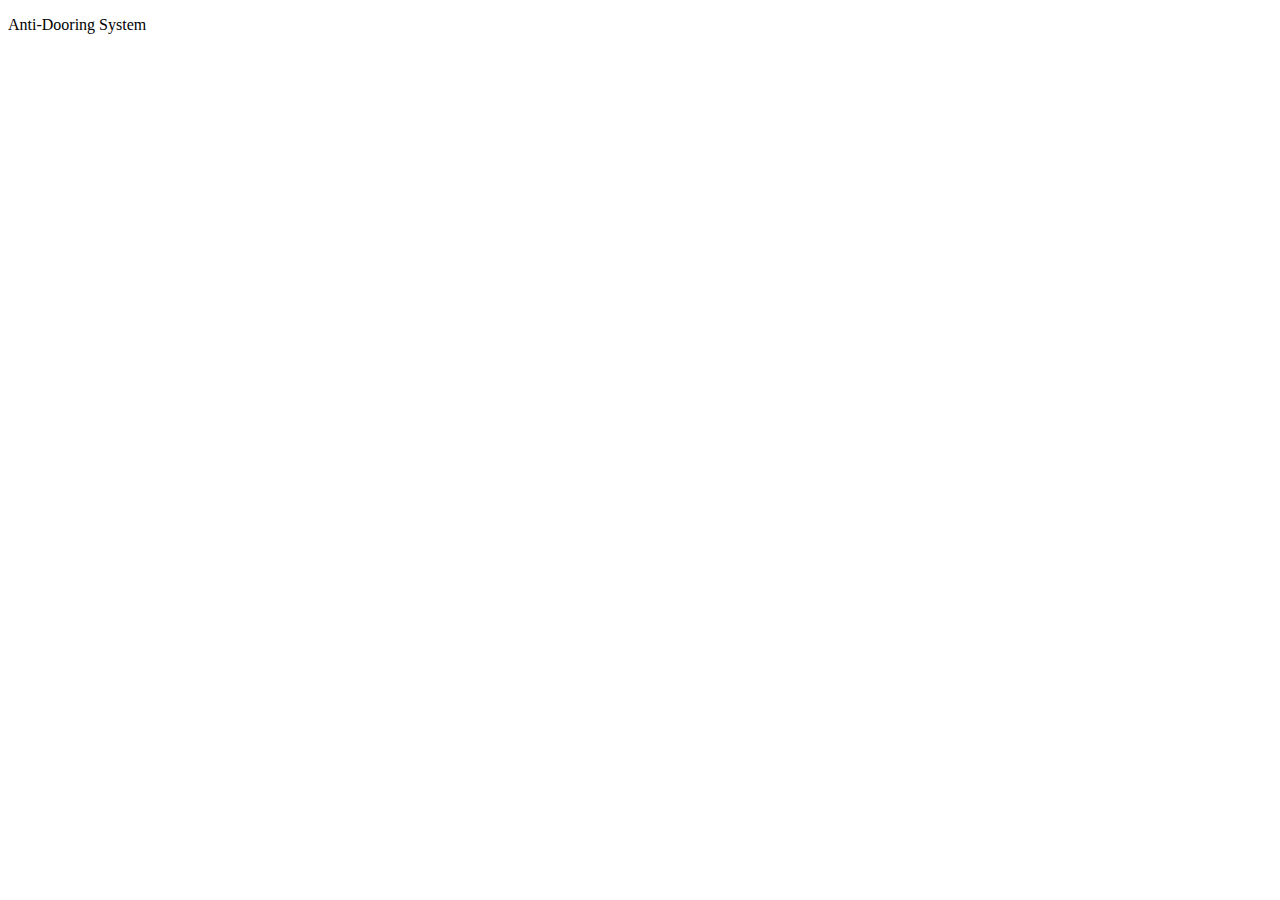
==== projects/capstone.html @ c53a6611 "updates to main page" ====
<!DOCTYPE html>
<html>
    <head>
        <title>Portfolio Test</title>
        <link rel="stylesheet" href="css/styles.css">
    </head>

    <body>
        <p>Anti-Dooring System</p>
    </body>

</html>
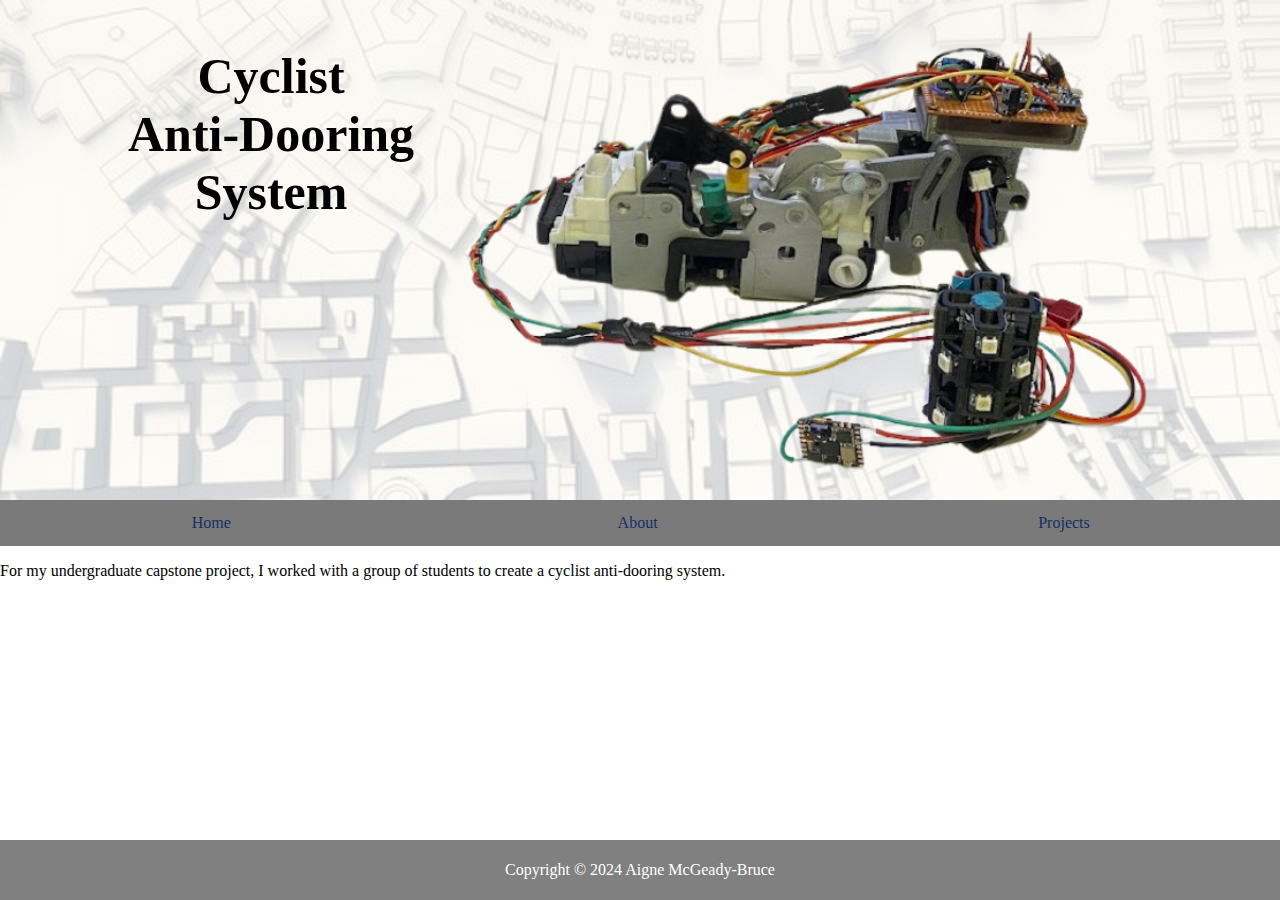
==== commit 5b8a87d1: "handover" ====
--- a/projects/capstone.html
+++ b/projects/capstone.html
@@ -1,12 +1,40 @@
 <!DOCTYPE html>
 <html>
     <head>
-        <title>Portfolio Test</title>
-        <link rel="stylesheet" href="css/styles.css">
+        <title>Cyclist Anti-Dooring System</title>
+        <link rel="stylesheet" href="css/projects.css">
+        <link rel="stylesheet" href="css/capstone.css">
     </head>
 
     <body>
-        <p>Anti-Dooring System</p>
+
+        <section class="titlecard">
+            <img src="img/cap-title-bkg.jpg" class="background">
+
+            <div>
+                <img src="img/cap-primary.png" class="titleimage">
+                <h1 class="title">Cyclist<br>Anti-Dooring<br>System</h1>
+            </div>
+        </section>
+
+        <ul class="navul">
+            <li><a href="#">Home</a></li>
+            <li><a href="#about">About</a></li>
+            <li><a href="#projects">Projects</a></li>
+        </ul>
+
+        <p class="body">For my undergraduate capstone project, I worked with a 
+        group of students to create a cyclist anti-dooring system.
+        </p>
+
+        <div class="footerspace">
+        </div>
+
+        <section class="footer">
+            <div>
+            <p>Copyright &copy 2024 Aigne McGeady-Bruce</p>
+            </div>
+        </section>
     </body>
 
 </html>
--- a/projects/css/projects.css
+++ b/projects/css/projects.css
@@ -0,0 +1,81 @@
+body {
+    position: relative;
+    margin: 0;
+    min-height: 100vh;
+}
+
+a {
+	text-decoration: none;
+}
+
+.titlecard {
+    position: relative;
+}
+
+.titlecard .background {
+    width: 100%;
+    height: auto;
+    aspect-ratio: auto;
+    vertical-align: top;
+}
+
+.navul {
+	position: sticky;
+	top: 0;
+	list-style-type: none;
+	margin: 0;
+	padding: 0;
+	overflow: hidden;
+	background-color: #7a7a7a;
+	white-space: nowrap;
+	z-index: 9999;
+}
+
+.navul li {
+	display: inline-block;
+	width: 33%;
+}
+
+.navul a {
+	display: block;
+	color: #152f63;
+	text-align: center;
+	padding: 14px 16px;
+}
+
+a:visited {
+	color: #152f63;
+}
+
+a:hover {
+	color: white;
+	cursor: pointer;
+	text-decoration: underline;
+}
+
+.footerspace {
+    height: 60px;
+}
+
+.footer {
+    position: absolute;
+    bottom: 0;
+    width: 100%
+}
+
+.footer div{
+    display: block;
+    background-color: grey;
+    color: white;
+    height: 60px;
+    width: 100%;
+    text-align: center;
+}
+
+.footer p {
+    position: relative;
+    top: 50%;
+    transform: translate(0, -50%);
+    margin: 0;
+    padding: 16px;
+}
--- a/projects/css/capstone.css
+++ b/projects/css/capstone.css
@@ -0,0 +1,21 @@
+.titlecard .background {
+    opacity: 0.4;
+}
+
+.titlecard h1 {
+    position: absolute;
+    left: 10%;
+    top: 20%;
+    transform: translate(0, -50%);
+    display: inline-block;
+    text-align: center;
+    font-size: 50px;
+}
+
+.titlecard .titleimage {
+    position: absolute;
+    top: 5%;
+    right: 10%;
+    display: inline-block;
+    height: 90%;
+}
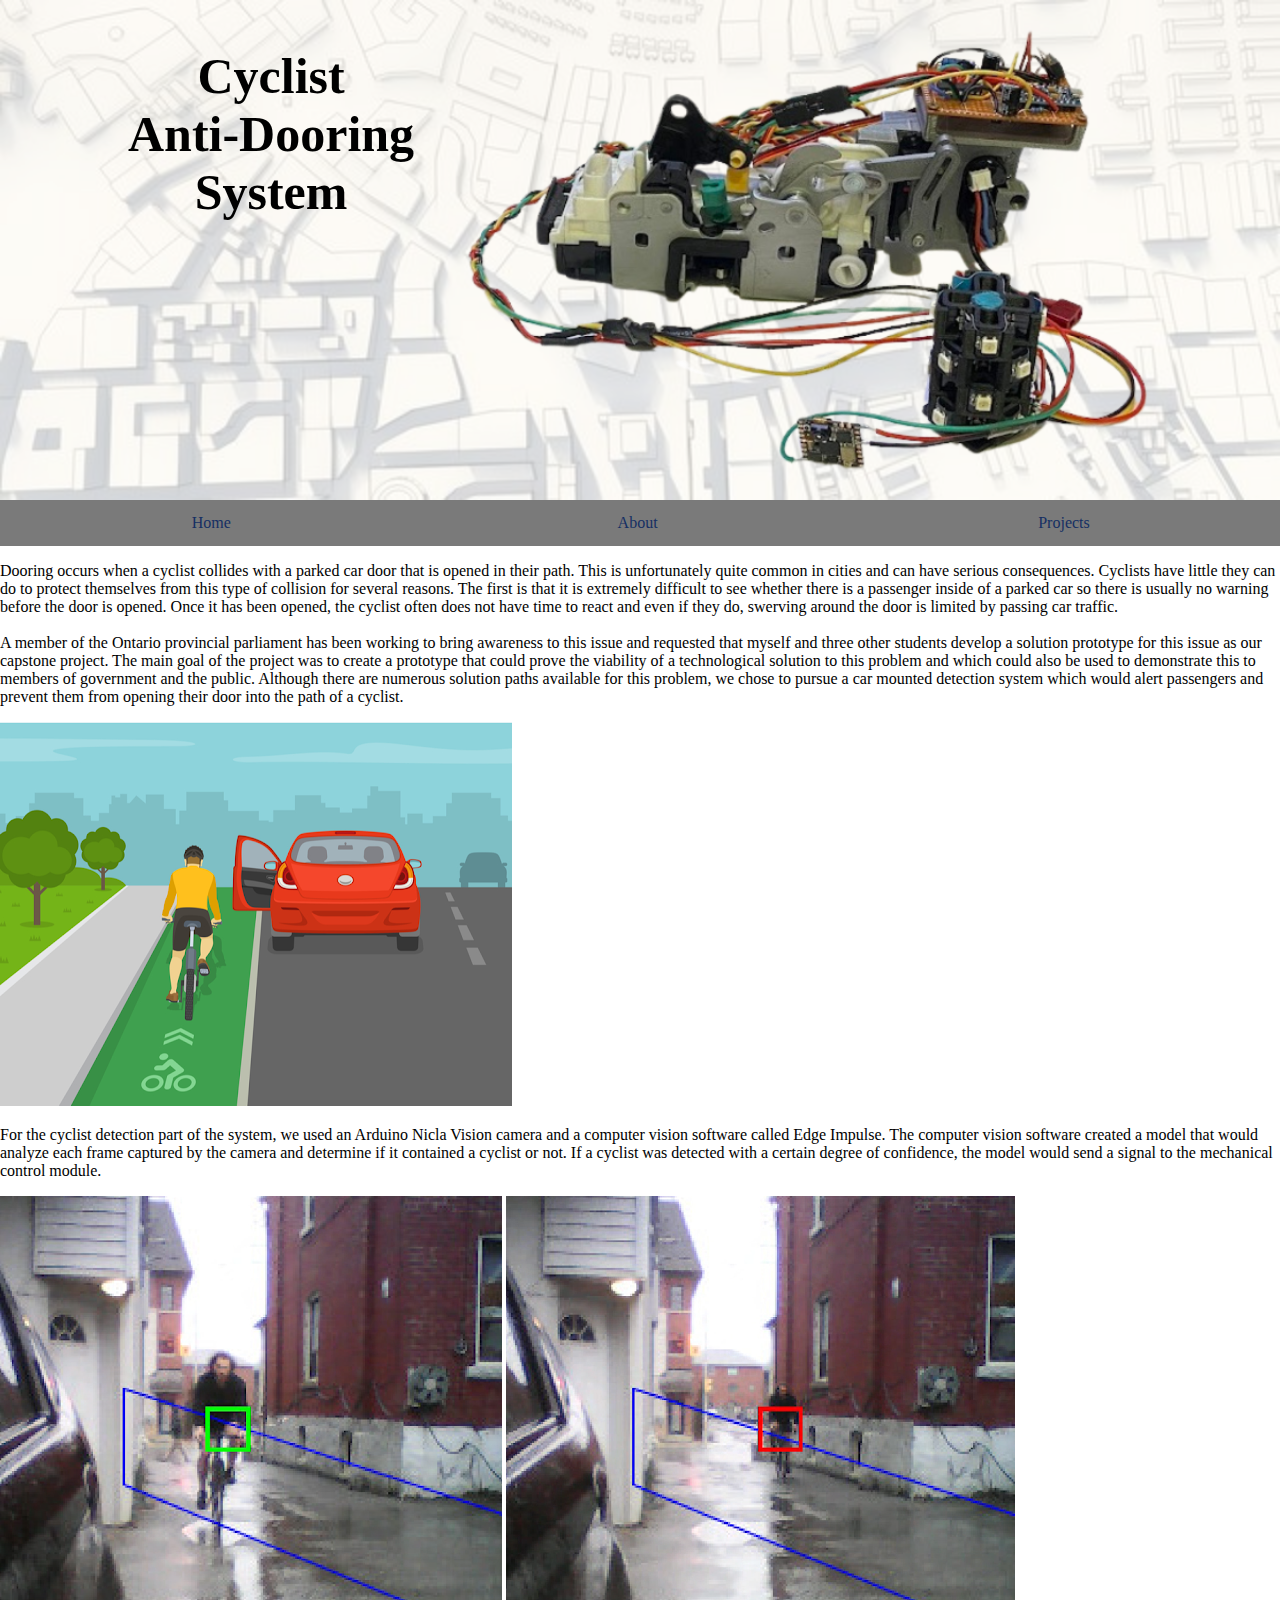
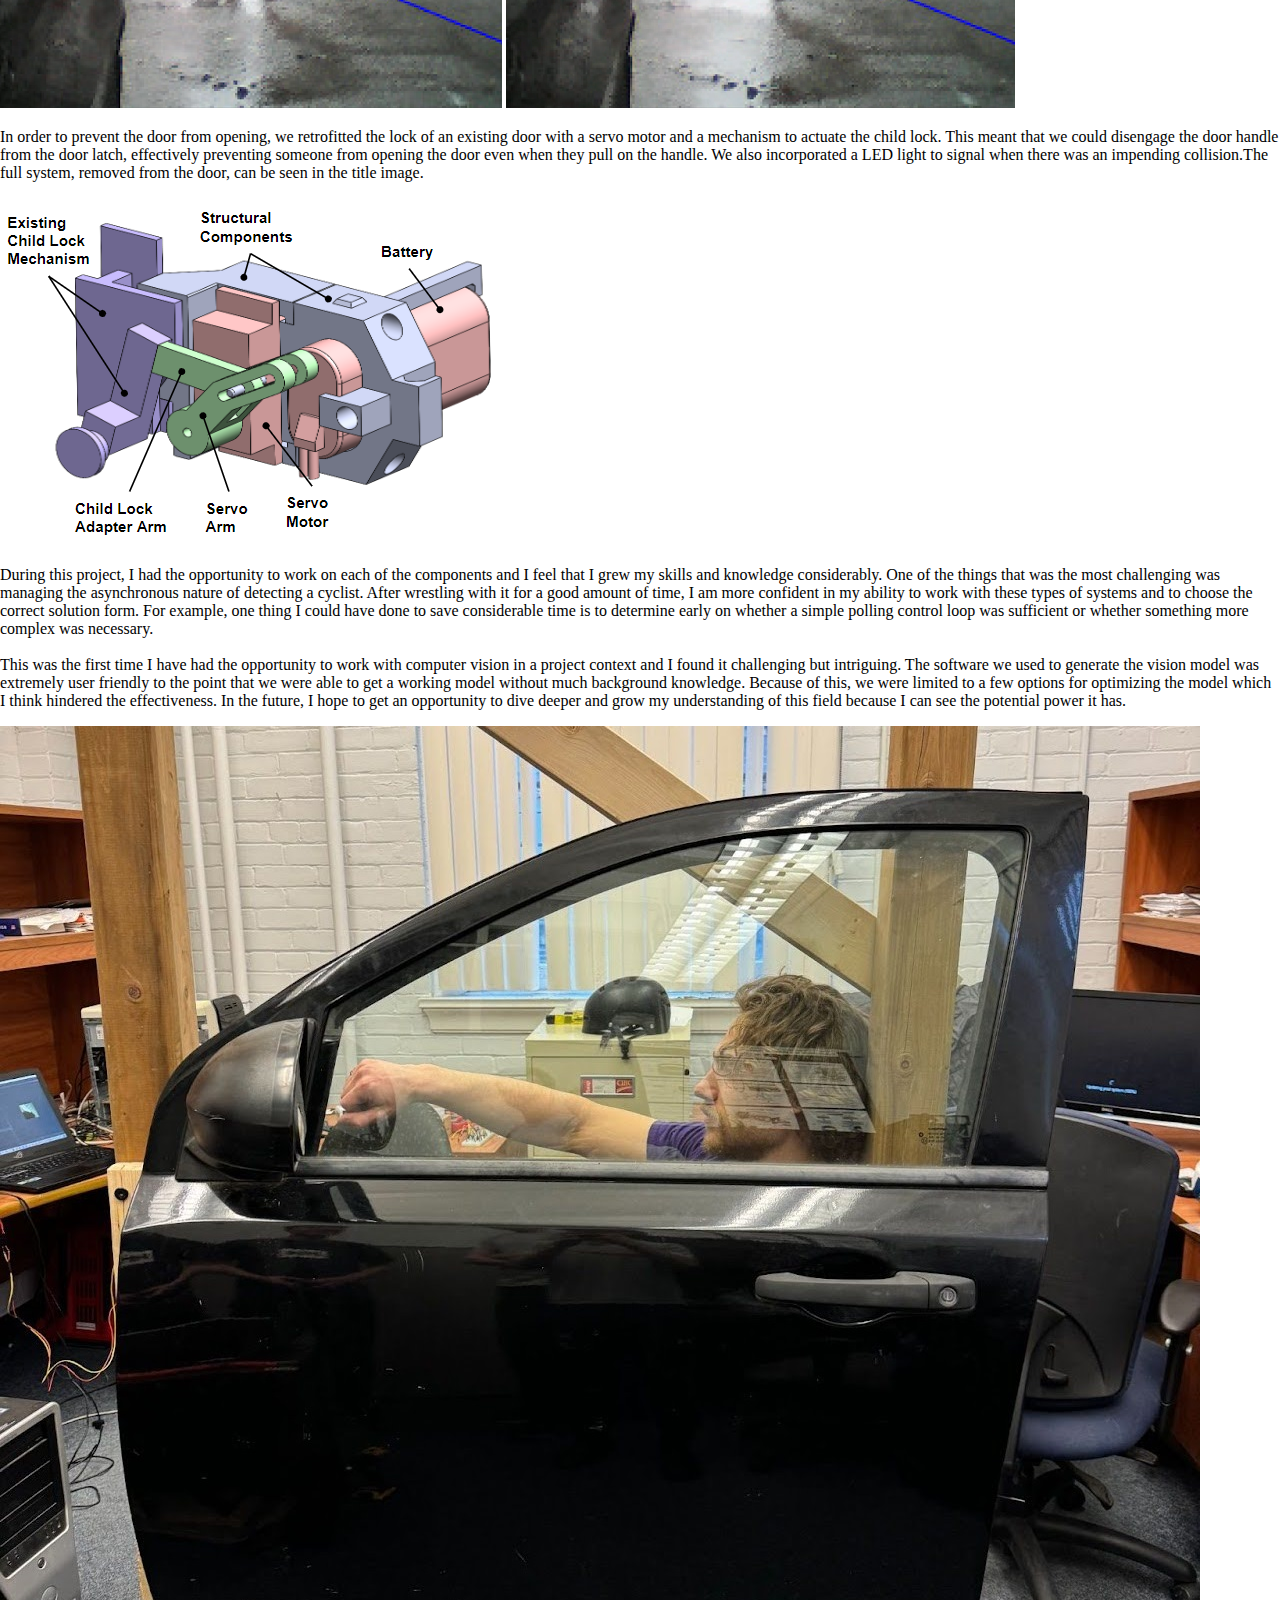
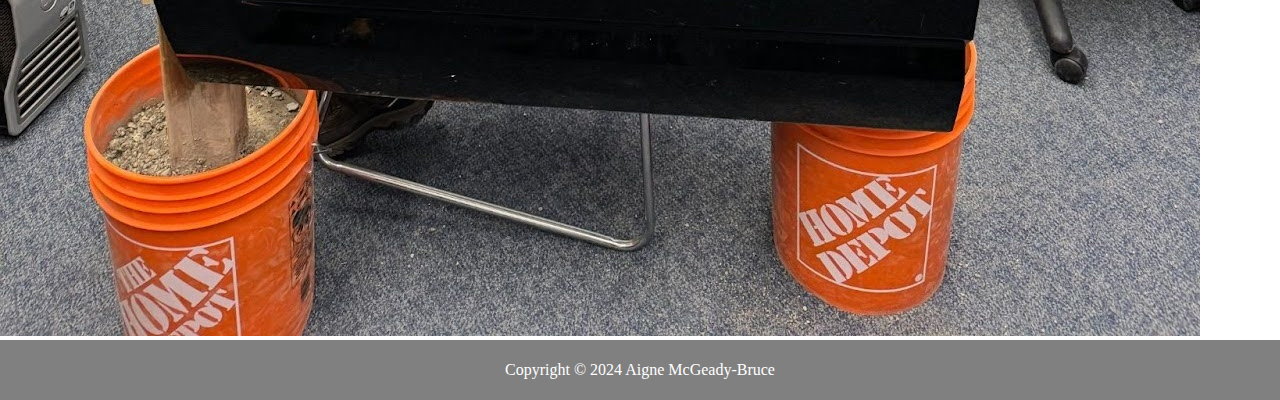
==== commit 4dcc30ae: "updated projects" ====
--- a/projects/capstone.html
+++ b/projects/capstone.html
@@ -18,14 +18,34 @@
         </section>
 
         <ul class="navul">
-            <li><a href="#">Home</a></li>
-            <li><a href="#about">About</a></li>
-            <li><a href="#projects">Projects</a></li>
+            <li><a href="../index.html#">Home</a></li>
+            <li><a href="../index.html#about">About</a></li>
+            <li><a href="../index.html#projects">Projects</a></li>
         </ul>
 
-        <p class="body">For my undergraduate capstone project, I worked with a 
-        group of students to create a cyclist anti-dooring system.
-        </p>
+        <div class="section" id="dooring">
+            <p>Dooring occurs when a cyclist collides with a parked car door that is opened in their path. This is unfortunately quite common in cities and can have serious consequences. Cyclists have little they can do to protect themselves from this type of collision for several reasons. The first is that it is extremely difficult to see whether there is a passenger inside of a parked car so there is usually no warning before the door is opened. Once it has been opened, the cyclist often does not have time to react and even if they do, swerving around the door is limited by passing car traffic.<br><br>
+            A member of the Ontario provincial parliament has been working to bring awareness to this issue and requested that myself and three other students develop a solution prototype for this issue as our capstone project. The main goal of the project was to create a prototype that could prove the viability of a technological solution to this problem and which could also be used to demonstrate this to members of government and the public. Although there are numerous solution paths available for this problem, we chose to pursue a car mounted detection system which would alert passengers and prevent them from opening their door into the path of a cyclist.</p>
+            <img src="./img/cap-dooring.png">
+        </div>
+
+
+        <div class="section" id="camview">
+            <p>For the cyclist detection part of the system, we used an Arduino Nicla Vision camera and a computer vision software called Edge Impulse. The computer vision software created a model that would analyze each frame captured by the camera and determine if it contained a cyclist or not. If a cyclist was detected with a certain degree of confidence, the model would send a signal to the mechanical control module.</p>
+            <img src="./img/cap-camview1.png">
+            <img src="./img/cap-camview2.png">
+        </div>
+
+        <div class="section" id="cad">
+            <p>In order to prevent the door from opening, we retrofitted the lock of an existing door with a servo motor and a mechanism to actuate the child lock. This meant that we could disengage the door handle from the door latch, effectively preventing someone from opening the door even when they pull on the handle. We also incorporated a LED light to signal when there was an impending collision.The full system, removed from the door, can be seen in the title image.</p>
+            <img src="./img/cap-cad.png">
+        </div>
+
+        <div class="section" id="doorstand">
+            <p>During this project, I had the opportunity to work on each of the components and I feel that I grew my skills and knowledge considerably. One of the things that was the most challenging was managing the asynchronous nature of detecting a cyclist. After wrestling with it for a good amount of time, I am more confident in my ability to work with these types of systems and to choose the correct solution form. For example, one thing I could have done to save considerable time is to determine early on whether a simple polling control loop was sufficient or whether something more complex was necessary.<br><br>
+            This was the first time I have had the opportunity to work with computer vision in a project context and I found it challenging but intriguing. The software we used to generate the vision model was extremely user friendly to the point that we were able to get a working model without much background knowledge. Because of this, we were limited to a few options for optimizing the model which I think hindered the effectiveness. In the future, I hope to get an opportunity to dive deeper and grow my understanding of this field because I can see the potential power it has.</p>
+            <img src="./img/cap-doorstand.jpg">
+        </div>
 
         <div class="footerspace">
         </div>
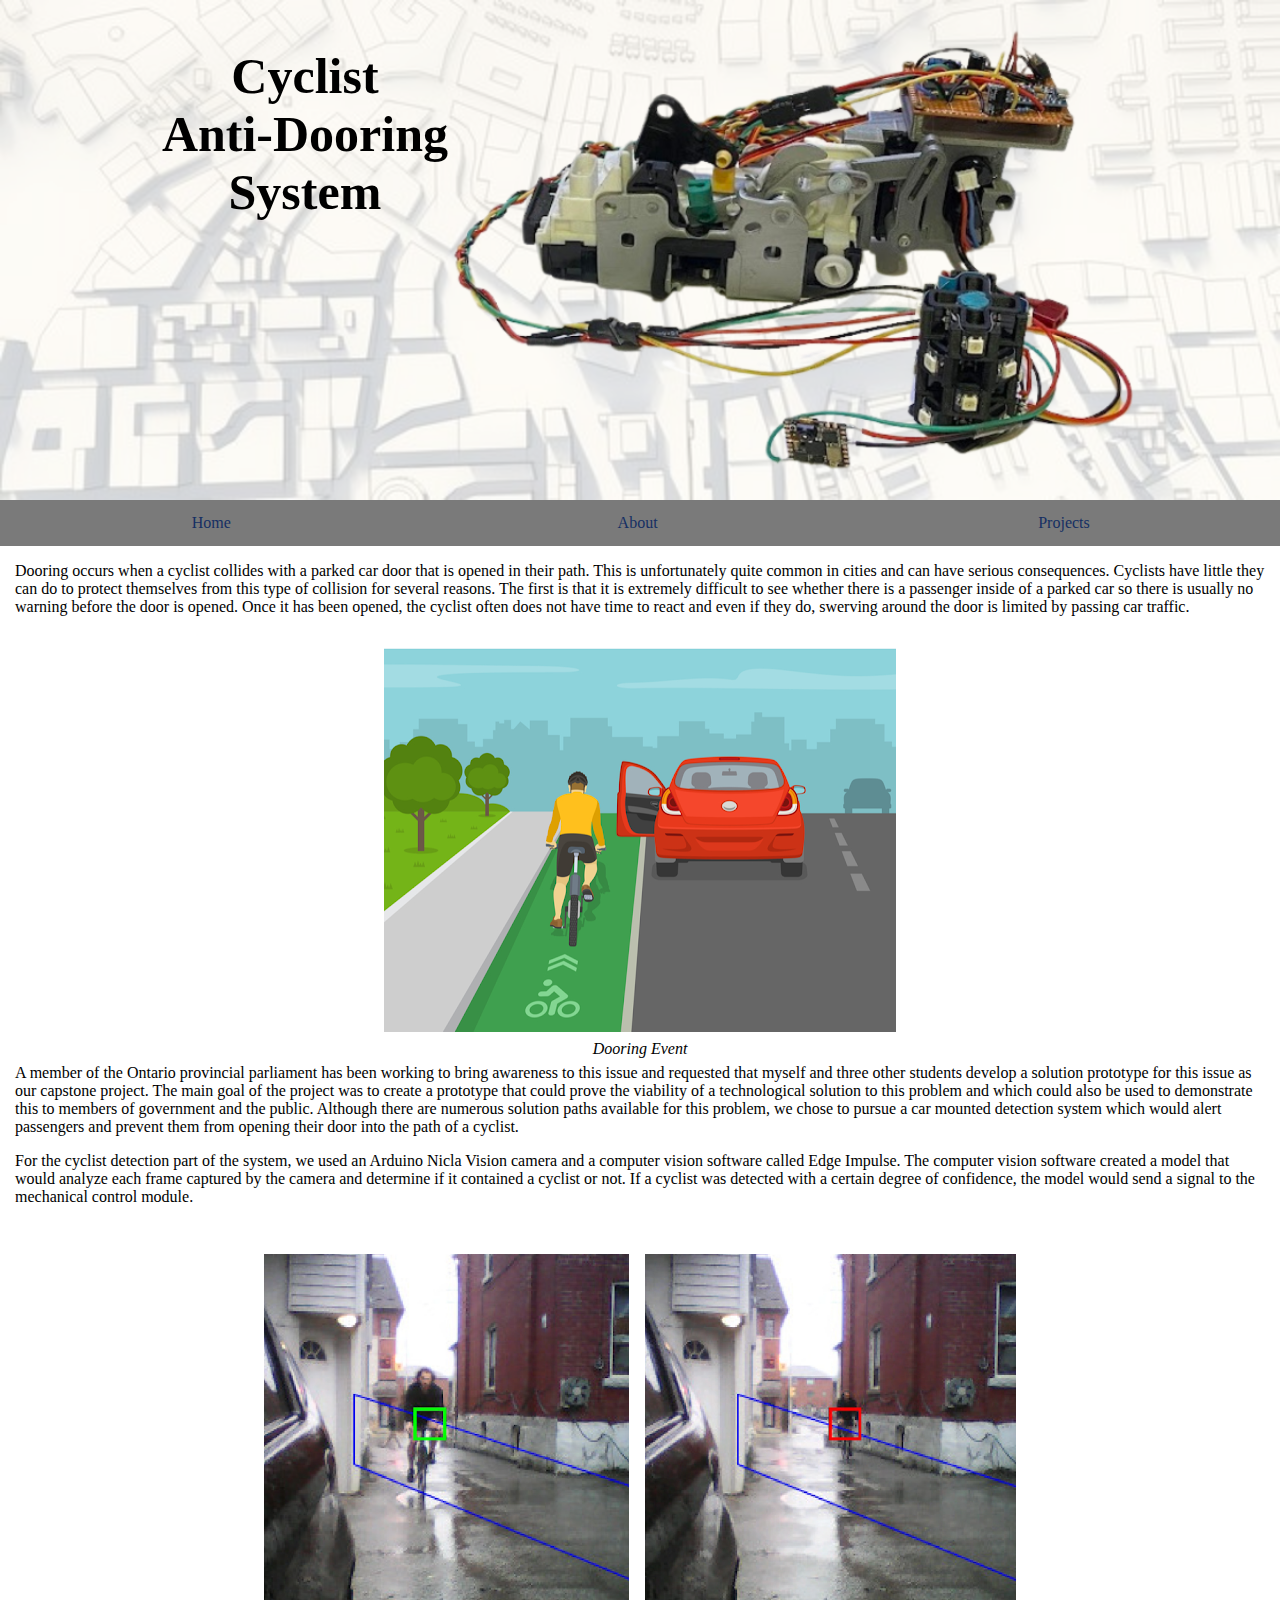
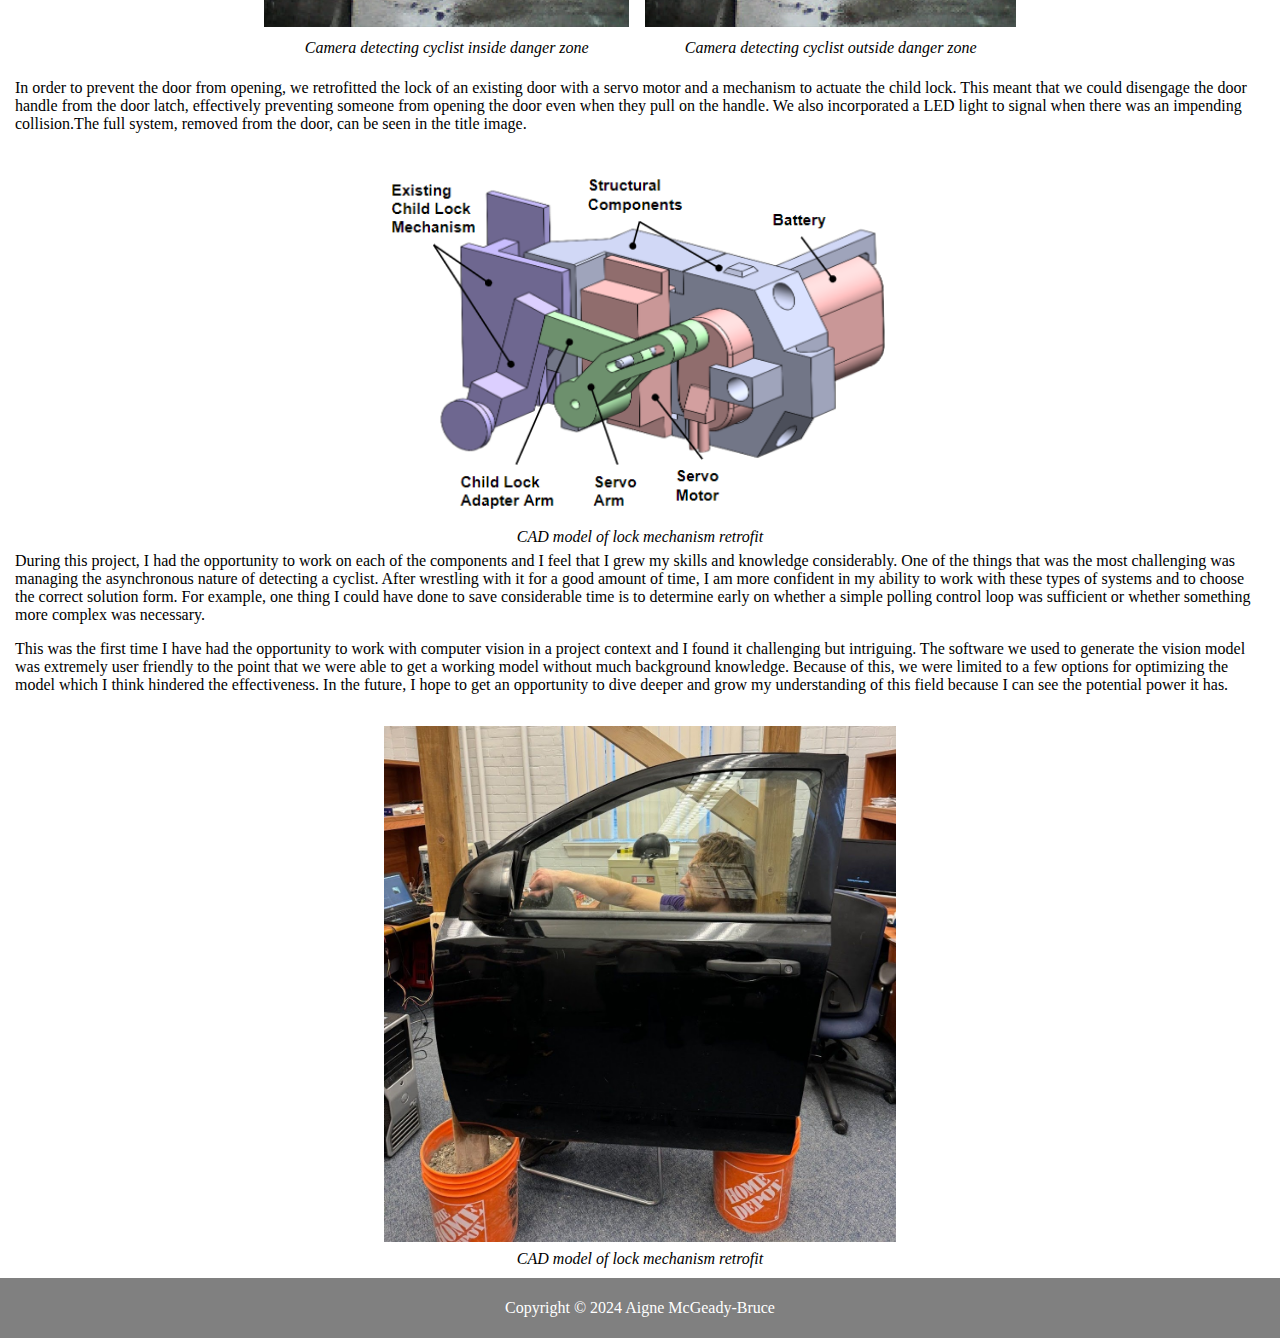
==== commit 4728a96a: "finished capstone page" ====
--- a/projects/capstone.html
+++ b/projects/capstone.html
@@ -23,29 +23,44 @@
             <li><a href="../index.html#projects">Projects</a></li>
         </ul>
 
-        <div class="section" id="dooring">
-            <p>Dooring occurs when a cyclist collides with a parked car door that is opened in their path. This is unfortunately quite common in cities and can have serious consequences. Cyclists have little they can do to protect themselves from this type of collision for several reasons. The first is that it is extremely difficult to see whether there is a passenger inside of a parked car so there is usually no warning before the door is opened. Once it has been opened, the cyclist often does not have time to react and even if they do, swerving around the door is limited by passing car traffic.<br><br>
-            A member of the Ontario provincial parliament has been working to bring awareness to this issue and requested that myself and three other students develop a solution prototype for this issue as our capstone project. The main goal of the project was to create a prototype that could prove the viability of a technological solution to this problem and which could also be used to demonstrate this to members of government and the public. Although there are numerous solution paths available for this problem, we chose to pursue a car mounted detection system which would alert passengers and prevent them from opening their door into the path of a cyclist.</p>
-            <img src="./img/cap-dooring.png">
+        <div class="body">
+            <p>Dooring occurs when a cyclist collides with a parked car door that is opened in their path. This is unfortunately quite common in cities and can have serious consequences. Cyclists have little they can do to protect themselves from this type of collision for several reasons. The first is that it is extremely difficult to see whether there is a passenger inside of a parked car so there is usually no warning before the door is opened. Once it has been opened, the cyclist often does not have time to react and even if they do, swerving around the door is limited by passing car traffic.</p>
+
+            <div class="imgwtitle">
+                <img src="./img/cap-dooring.png" class="single">
+                <span class="centered">Dooring Event</span>
+            </div>
+
+            <p>A member of the Ontario provincial parliament has been working to bring awareness to this issue and requested that myself and three other students develop a solution prototype for this issue as our capstone project. The main goal of the project was to create a prototype that could prove the viability of a technological solution to this problem and which could also be used to demonstrate this to members of government and the public. Although there are numerous solution paths available for this problem, we chose to pursue a car mounted detection system which would alert passengers and prevent them from opening their door into the path of a cyclist.</p>
+
+            <p>For the cyclist detection part of the system, we used an Arduino Nicla Vision camera and a computer vision software called Edge Impulse. The computer vision software created a model that would analyze each frame captured by the camera and determine if it contained a cyclist or not. If a cyclist was detected with a certain degree of confidence, the model would send a signal to the mechanical control module.</p>
+            <div class="twoimg">
+                <div class="imgwtitle">
+                    <img src="./img/cap-camview1.png" class="double">
+                    <span class="centered">Camera detecting cyclist inside danger zone</span>
+                </div>
+                <div class="imgwtitle">
+                    <img src="./img/cap-camview2.png" class="double">
+                    <span class="centered">Camera detecting cyclist outside danger zone</span>
+                </div>
+            </div>
+
+            <p>In order to prevent the door from opening, we retrofitted the lock of an existing door with a servo motor and a mechanism to actuate the child lock. This meant that we could disengage the door handle from the door latch, effectively preventing someone from opening the door even when they pull on the handle. We also incorporated a LED light to signal when there was an impending collision.The full system, removed from the door, can be seen in the title image.</p>
+            <div class="imgwtitle">
+                <img src="./img/cap-cad.png" class="single">
+                <span class="centered">CAD model of lock mechanism retrofit</span>
+            </div>
+
+            <p>During this project, I had the opportunity to work on each of the components and I feel that I grew my skills and knowledge considerably. One of the things that was the most challenging was managing the asynchronous nature of detecting a cyclist. After wrestling with it for a good amount of time, I am more confident in my ability to work with these types of systems and to choose the correct solution form. For example, one thing I could have done to save considerable time is to determine early on whether a simple polling control loop was sufficient or whether something more complex was necessary.</p>
+
+            <p>This was the first time I have had the opportunity to work with computer vision in a project context and I found it challenging but intriguing. The software we used to generate the vision model was extremely user friendly to the point that we were able to get a working model without much background knowledge. Because of this, we were limited to a few options for optimizing the model which I think hindered the effectiveness. In the future, I hope to get an opportunity to dive deeper and grow my understanding of this field because I can see the potential power it has.</p>
+            <div class="imgwtitle">
+                <img src="./img/cap-doorstand.jpg" class="single">
+                <span class="centered">CAD model of lock mechanism retrofit</span>
+            </div>
         </div>
 
-
-        <div class="section" id="camview">
-            <p>For the cyclist detection part of the system, we used an Arduino Nicla Vision camera and a computer vision software called Edge Impulse. The computer vision software created a model that would analyze each frame captured by the camera and determine if it contained a cyclist or not. If a cyclist was detected with a certain degree of confidence, the model would send a signal to the mechanical control module.</p>
-            <img src="./img/cap-camview1.png">
-            <img src="./img/cap-camview2.png">
-        </div>
-
-        <div class="section" id="cad">
-            <p>In order to prevent the door from opening, we retrofitted the lock of an existing door with a servo motor and a mechanism to actuate the child lock. This meant that we could disengage the door handle from the door latch, effectively preventing someone from opening the door even when they pull on the handle. We also incorporated a LED light to signal when there was an impending collision.The full system, removed from the door, can be seen in the title image.</p>
-            <img src="./img/cap-cad.png">
-        </div>
-
-        <div class="section" id="doorstand">
-            <p>During this project, I had the opportunity to work on each of the components and I feel that I grew my skills and knowledge considerably. One of the things that was the most challenging was managing the asynchronous nature of detecting a cyclist. After wrestling with it for a good amount of time, I am more confident in my ability to work with these types of systems and to choose the correct solution form. For example, one thing I could have done to save considerable time is to determine early on whether a simple polling control loop was sufficient or whether something more complex was necessary.<br><br>
-            This was the first time I have had the opportunity to work with computer vision in a project context and I found it challenging but intriguing. The software we used to generate the vision model was extremely user friendly to the point that we were able to get a working model without much background knowledge. Because of this, we were limited to a few options for optimizing the model which I think hindered the effectiveness. In the future, I hope to get an opportunity to dive deeper and grow my understanding of this field because I can see the potential power it has.</p>
-            <img src="./img/cap-doorstand.jpg">
-        </div>
+        <div class="titlespace"></div>
 
         <div class="footerspace">
         </div>
--- a/projects/css/projects.css
+++ b/projects/css/projects.css
@@ -53,6 +53,62 @@
 	text-decoration: underline;
 }
 
+
+p {
+    vertical-align: top;
+    padding: 0px 15px;
+}
+
+.single {
+    display: block;
+    margin-left: auto;
+    margin-right: auto;
+    width: 40%;
+}
+
+.twoimg {
+    display: flex;
+    margin: auto;
+    padding: 16px;
+    width: 60%;
+    justify-content: center;
+}
+
+.double {
+    width: 100%;
+}
+
+.imgwtitle {
+    padding-top: 16px;
+    padding-bottom: 16px;
+    margin: auto;
+    position: relative;
+}
+
+.twoimg .imgwtitle {
+    padding-left: 8px;
+    padding-right: 8px;
+}
+
+.centered {
+    position: absolute;
+    text-align: center;
+    top: 100%;
+    left: 50%;
+    width: 100%;
+    transform: translate(-50%, -8px);
+    font-style: italic;
+}
+
+.offset {
+    position: absolute;
+    text-align: center;
+    bottom: -10px;
+    left: 60%;
+    max-width: 20%;
+    transform: translate(50%,0%);
+}
+
 .footerspace {
     height: 60px;
 }
--- a/projects/css/capstone.css
+++ b/projects/css/capstone.css
@@ -4,7 +4,7 @@
 
 .titlecard h1 {
     position: absolute;
-    left: 10%;
+    right: 65%;
     top: 20%;
     transform: translate(0, -50%);
     display: inline-block;
@@ -15,7 +15,11 @@
 .titlecard .titleimage {
     position: absolute;
     top: 5%;
-    right: 10%;
+    left: 35%;
     display: inline-block;
     height: 90%;
 }
+
+.titlespace {
+    height: 20px;
+}
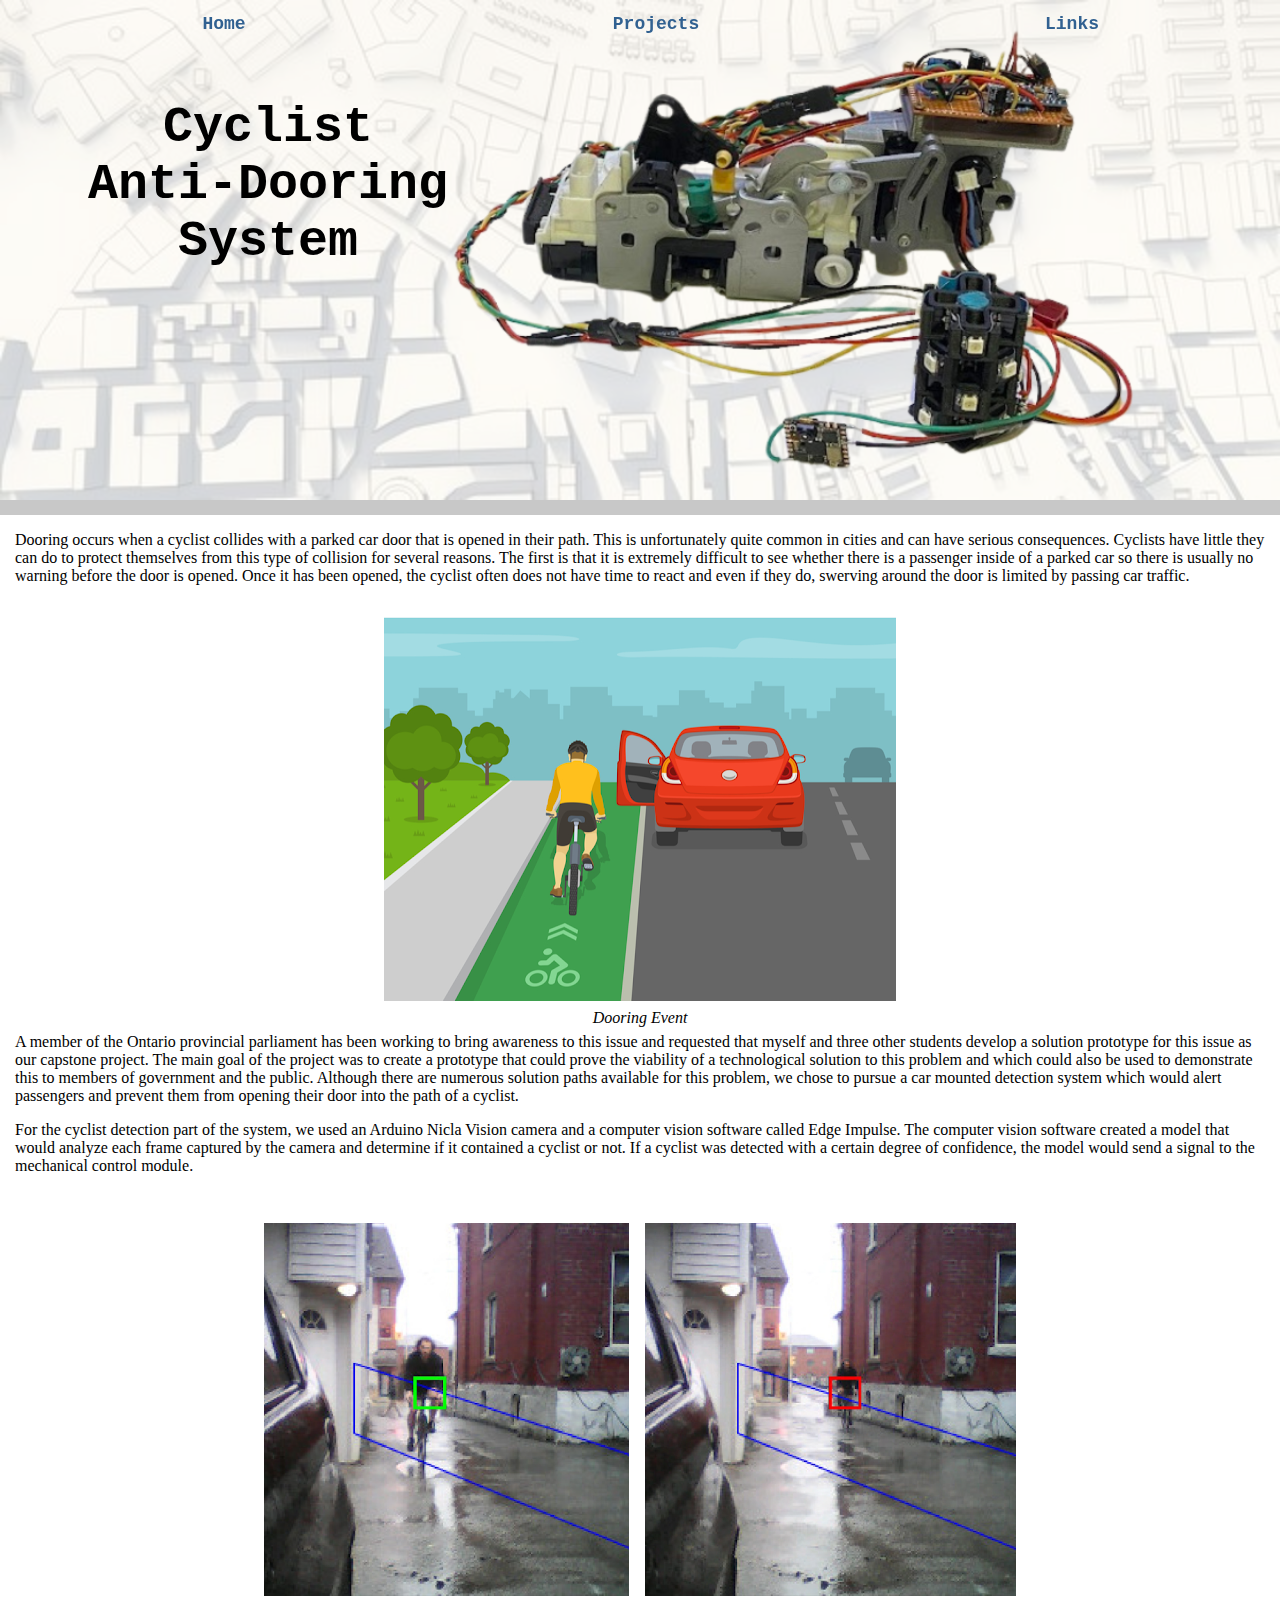
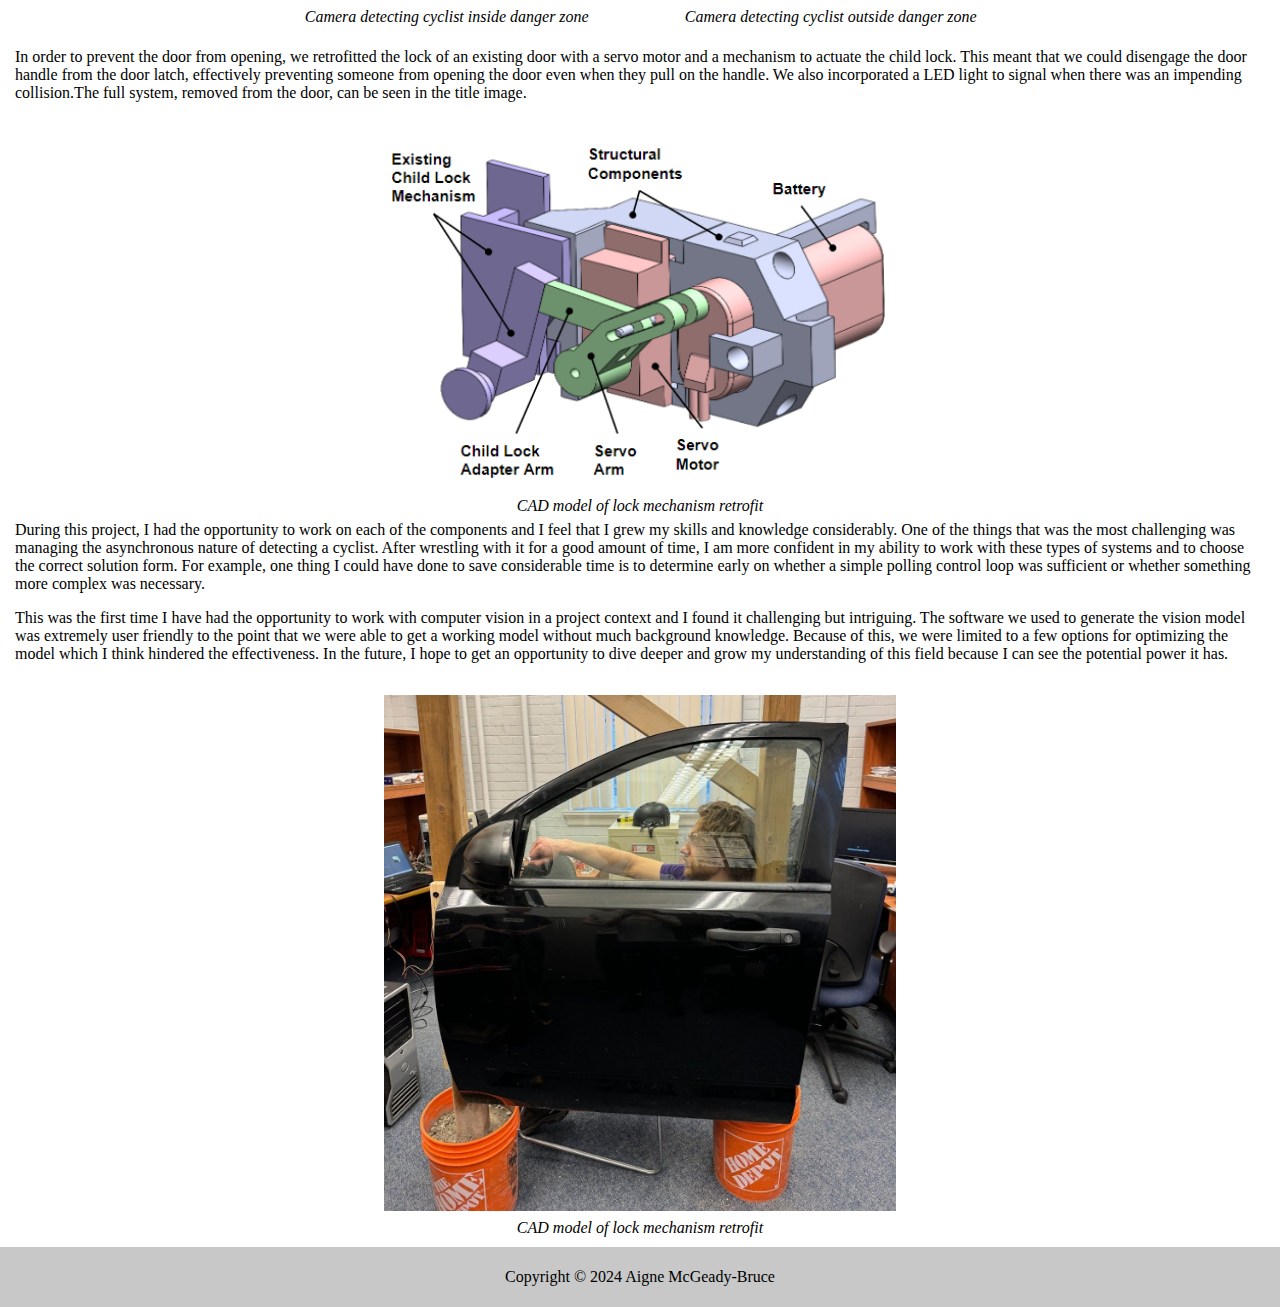
==== commit 5ca96051: "Updated nav bar" ====
--- a/projects/capstone.html
+++ b/projects/capstone.html
@@ -1,75 +1,139 @@
 <!DOCTYPE html>
 <html>
-    <head>
-        <title>Cyclist Anti-Dooring System</title>
-        <link rel="stylesheet" href="css/projects.css">
-        <link rel="stylesheet" href="css/capstone.css">
-    </head>
 
-    <body>
+<head>
+    <title>Cyclist Anti-Dooring System</title>
+    <link rel="stylesheet" href="../css/nav.css">
+    <link rel="stylesheet" href="css/projects.css">
+    <link rel="stylesheet" href="css/capstone.css">
+    <script src="../js/nav-fade.js"></script>
+</head>
 
-        <section class="titlecard">
-            <img src="img/cap-title-bkg.jpg" class="background">
+<body>
 
-            <div>
-                <img src="img/cap-primary.png" class="titleimage">
-                <h1 class="title">Cyclist<br>Anti-Dooring<br>System</h1>
+    <div class="navbar" id="navbar">
+        <a href="../index.html" class="nav-link">Home</a>
+        <div class="nav-dd">
+            <button class="dropbtn">Projects
+                <i class="fa fa-caret-down"></i>
+            </button>
+            <div class="nav-dd-list">
+                <a href="../projects/capstone.html">Cyclist Anti-Dooring Project</a>
+                <a href="../projects/gesture-glove.html">Gesture Glove</a>
+                <a href="../projects/keyboard.html">Custom Keyboard</a>
             </div>
-        </section>
+        </div>
+        <div class="nav-dd">
+            <button class="dropbtn">Links
+                <i class="fa fa-caret-down"></i>
+            </button>
+            <div class="nav-dd-list">
+                <a href="https://www.linkedin.com/in/aignemb">
+                    <img class="icon" src="../img/LinkedIn_icon.png">
+                    <span>LinkedIn</span>
+                </a>
+                <a href="https://github.com/aignemb">
+                    <img class="icon" src="../img/GitHub_icon.svg">
+                    <span>GitHub</span>
+                </a>
+                <a href="mailto:aignesion@gmail.com">
+                    <img class="icon" src="../img/Email_icon.png">
+                    <span>aignemb@gmail.com</span>
+                </a>
+                <a href="../downloads/amb_resume_2024.pdf">
+                    <img class="icon" src="../img/resume.png">
+                    <span>Download Resume</span>
+                </a>
+            </div>
+        </div>
+    </div>
 
-        <ul class="navul">
-            <li><a href="../index.html#">Home</a></li>
-            <li><a href="../index.html#about">About</a></li>
-            <li><a href="../index.html#projects">Projects</a></li>
-        </ul>
+    <section class="titlecard">
+        <img src="img/cap-title-bkg.jpg" class="background">
 
-        <div class="body">
-            <p>Dooring occurs when a cyclist collides with a parked car door that is opened in their path. This is unfortunately quite common in cities and can have serious consequences. Cyclists have little they can do to protect themselves from this type of collision for several reasons. The first is that it is extremely difficult to see whether there is a passenger inside of a parked car so there is usually no warning before the door is opened. Once it has been opened, the cyclist often does not have time to react and even if they do, swerving around the door is limited by passing car traffic.</p>
+        <div>
+            <img src="img/cap-primary.png" class="titleimage">
+            <h1 class="title">Cyclist<br>Anti-Dooring<br>System</h1>
+        </div>
+    </section>
 
+    <div class="title-seperator"></div>
+
+    <div class="body">
+        <p>Dooring occurs when a cyclist collides with a parked car door that is opened in their path. This is
+            unfortunately quite common in cities and can have serious consequences. Cyclists have little they can do to
+            protect themselves from this type of collision for several reasons. The first is that it is extremely
+            difficult to see whether there is a passenger inside of a parked car so there is usually no warning before
+            the door is opened. Once it has been opened, the cyclist often does not have time to react and even if they
+            do, swerving around the door is limited by passing car traffic.</p>
+
+        <div class="imgwtitle">
+            <img src="./img/cap-dooring.png" class="single">
+            <span class="centered">Dooring Event</span>
+        </div>
+
+        <p>A member of the Ontario provincial parliament has been working to bring awareness to this issue and requested
+            that myself and three other students develop a solution prototype for this issue as our capstone project.
+            The main goal of the project was to create a prototype that could prove the viability of a technological
+            solution to this problem and which could also be used to demonstrate this to members of government and the
+            public. Although there are numerous solution paths available for this problem, we chose to pursue a car
+            mounted detection system which would alert passengers and prevent them from opening their door into the path
+            of a cyclist.</p>
+
+        <p>For the cyclist detection part of the system, we used an Arduino Nicla Vision camera and a computer vision
+            software called Edge Impulse. The computer vision software created a model that would analyze each frame
+            captured by the camera and determine if it contained a cyclist or not. If a cyclist was detected with a
+            certain degree of confidence, the model would send a signal to the mechanical control module.</p>
+        <div class="twoimg">
             <div class="imgwtitle">
-                <img src="./img/cap-dooring.png" class="single">
-                <span class="centered">Dooring Event</span>
+                <img src="./img/cap-camview1.png" class="double">
+                <span class="centered">Camera detecting cyclist inside danger zone</span>
             </div>
-
-            <p>A member of the Ontario provincial parliament has been working to bring awareness to this issue and requested that myself and three other students develop a solution prototype for this issue as our capstone project. The main goal of the project was to create a prototype that could prove the viability of a technological solution to this problem and which could also be used to demonstrate this to members of government and the public. Although there are numerous solution paths available for this problem, we chose to pursue a car mounted detection system which would alert passengers and prevent them from opening their door into the path of a cyclist.</p>
-
-            <p>For the cyclist detection part of the system, we used an Arduino Nicla Vision camera and a computer vision software called Edge Impulse. The computer vision software created a model that would analyze each frame captured by the camera and determine if it contained a cyclist or not. If a cyclist was detected with a certain degree of confidence, the model would send a signal to the mechanical control module.</p>
-            <div class="twoimg">
-                <div class="imgwtitle">
-                    <img src="./img/cap-camview1.png" class="double">
-                    <span class="centered">Camera detecting cyclist inside danger zone</span>
-                </div>
-                <div class="imgwtitle">
-                    <img src="./img/cap-camview2.png" class="double">
-                    <span class="centered">Camera detecting cyclist outside danger zone</span>
-                </div>
-            </div>
-
-            <p>In order to prevent the door from opening, we retrofitted the lock of an existing door with a servo motor and a mechanism to actuate the child lock. This meant that we could disengage the door handle from the door latch, effectively preventing someone from opening the door even when they pull on the handle. We also incorporated a LED light to signal when there was an impending collision.The full system, removed from the door, can be seen in the title image.</p>
             <div class="imgwtitle">
-                <img src="./img/cap-cad.png" class="single">
-                <span class="centered">CAD model of lock mechanism retrofit</span>
-            </div>
-
-            <p>During this project, I had the opportunity to work on each of the components and I feel that I grew my skills and knowledge considerably. One of the things that was the most challenging was managing the asynchronous nature of detecting a cyclist. After wrestling with it for a good amount of time, I am more confident in my ability to work with these types of systems and to choose the correct solution form. For example, one thing I could have done to save considerable time is to determine early on whether a simple polling control loop was sufficient or whether something more complex was necessary.</p>
-
-            <p>This was the first time I have had the opportunity to work with computer vision in a project context and I found it challenging but intriguing. The software we used to generate the vision model was extremely user friendly to the point that we were able to get a working model without much background knowledge. Because of this, we were limited to a few options for optimizing the model which I think hindered the effectiveness. In the future, I hope to get an opportunity to dive deeper and grow my understanding of this field because I can see the potential power it has.</p>
-            <div class="imgwtitle">
-                <img src="./img/cap-doorstand.jpg" class="single">
-                <span class="centered">CAD model of lock mechanism retrofit</span>
+                <img src="./img/cap-camview2.png" class="double">
+                <span class="centered">Camera detecting cyclist outside danger zone</span>
             </div>
         </div>
 
-        <div class="titlespace"></div>
-
-        <div class="footerspace">
+        <p>In order to prevent the door from opening, we retrofitted the lock of an existing door with a servo motor and
+            a mechanism to actuate the child lock. This meant that we could disengage the door handle from the door
+            latch, effectively preventing someone from opening the door even when they pull on the handle. We also
+            incorporated a LED light to signal when there was an impending collision.The full system, removed from the
+            door, can be seen in the title image.</p>
+        <div class="imgwtitle">
+            <img src="./img/cap-cad.png" class="single">
+            <span class="centered">CAD model of lock mechanism retrofit</span>
         </div>
 
-        <section class="footer">
-            <div>
+        <p>During this project, I had the opportunity to work on each of the components and I feel that I grew my skills
+            and knowledge considerably. One of the things that was the most challenging was managing the asynchronous
+            nature of detecting a cyclist. After wrestling with it for a good amount of time, I am more confident in my
+            ability to work with these types of systems and to choose the correct solution form. For example, one thing
+            I could have done to save considerable time is to determine early on whether a simple polling control loop
+            was sufficient or whether something more complex was necessary.</p>
+
+        <p>This was the first time I have had the opportunity to work with computer vision in a project context and I
+            found it challenging but intriguing. The software we used to generate the vision model was extremely user
+            friendly to the point that we were able to get a working model without much background knowledge. Because of
+            this, we were limited to a few options for optimizing the model which I think hindered the effectiveness. In
+            the future, I hope to get an opportunity to dive deeper and grow my understanding of this field because I
+            can see the potential power it has.</p>
+        <div class="imgwtitle">
+            <img src="./img/cap-doorstand.jpg" class="single">
+            <span class="centered">CAD model of lock mechanism retrofit</span>
+        </div>
+    </div>
+
+    <div class="titlespace"></div>
+
+    <div class="footerspace">
+    </div>
+
+    <section class="footer">
+        <div>
             <p>Copyright &copy 2024 Aigne McGeady-Bruce</p>
-            </div>
-        </section>
-    </body>
+        </div>
+    </section>
+</body>
 
 </html>
--- a/css/nav.css
+++ b/css/nav.css
@@ -0,0 +1,91 @@
+body {
+    margin: 0;
+}
+
+.navbar {
+    position: sticky;
+    float: left;
+    width: 100%;
+    shape-outside: inset(50%);
+    top: 0;
+    font-family: "Cascadia Code", monospace;
+    display: flex;
+    justify-content: space-around;
+    z-index: 1;
+}
+
+.navbar a {
+    font-size: 18px;
+    font-weight: bold;
+    color: #316191;
+    padding: 14px 16px;
+    text-decoration: none;
+}
+
+.nav-link {
+    width: 25%;
+    text-align: center;
+}
+
+.nav-dd {
+    width: 25%;
+    position: relative;
+    text-align: center;
+}
+
+.nav-dd .dropbtn {
+    font-size: 18px;
+    font-weight: bold;
+    border: none;
+    outline: none;
+    color: #316191;
+    padding: 14px 16px;
+    background-color: inherit;
+    font-family: inherit;
+    margin: 0;
+}
+
+.nav-link:hover,
+.nav-dd:hover .dropbtn {
+    font-size: 20px;
+}
+
+.nav-dd-list {
+    display: none;
+    position: absolute;
+    top: 100%;
+    left: 50%;
+    transform: translateX(-50%);
+    background-color: #f9f9f9;
+    min-width: 160px;
+    box-shadow: 0px 8px 16px 0px rgba(0, 0, 0, 0.2);
+    z-index: 1;
+}
+
+.nav-dd-list a {
+    float: none;
+    color: black;
+    padding: 12px 16px;
+    font-weight: normal;
+    font-size: 12px;
+    text-decoration: none;
+    display: flex;
+    align-items: center;
+    justify-content: left;
+    text-align: left;
+    gap: 6px;
+}
+
+.icon {
+    display: inline;
+    height: 20px;
+    width: 20px;
+}
+
+.nav-dd-list a:hover {
+    background-color: #ddd;
+}
+
+.nav-dd:hover .nav-dd-list {
+    display: block;
+}
--- a/projects/css/projects.css
+++ b/projects/css/projects.css
@@ -2,10 +2,6 @@
     position: relative;
     margin: 0;
     min-height: 100vh;
-}
-
-a {
-	text-decoration: none;
 }
 
 .titlecard {
@@ -19,40 +15,14 @@
     vertical-align: top;
 }
 
-.navul {
-	position: sticky;
-	top: 0;
-	list-style-type: none;
-	margin: 0;
-	padding: 0;
-	overflow: hidden;
-	background-color: #7a7a7a;
-	white-space: nowrap;
-	z-index: 9999;
+h1 {
+    font-family: "Cascadia Code", monospace;
 }
 
-.navul li {
-	display: inline-block;
-	width: 33%;
+.title-seperator {
+    height: 15px;
+    background-color: rgb(200, 200, 200)
 }
-
-.navul a {
-	display: block;
-	color: #152f63;
-	text-align: center;
-	padding: 14px 16px;
-}
-
-a:visited {
-	color: #152f63;
-}
-
-a:hover {
-	color: white;
-	cursor: pointer;
-	text-decoration: underline;
-}
-
 
 p {
     vertical-align: top;
@@ -66,6 +36,13 @@
     width: 40%;
 }
 
+.wide {
+    display: block;
+    margin-left: auto;
+    margin-right: auto;
+    width: 60%;
+}
+
 .twoimg {
     display: flex;
     margin: auto;
@@ -74,7 +51,20 @@
     justify-content: center;
 }
 
+.multiimage {
+    display: flex;
+    margin-left: auto;
+    margin-right: auto;
+    padding: 16px;
+    width: 90%;
+    justify-content: center;
+}
+
 .double {
+    width: 100%;
+}
+
+.multi {
     width: 100%;
 }
 
@@ -88,6 +78,12 @@
 .twoimg .imgwtitle {
     padding-left: 8px;
     padding-right: 8px;
+}
+
+.multiimage .imgwtitle {
+    padding-left: 8px;
+    padding-right: 8px;
+    width: 33.33%;
 }
 
 .centered {
@@ -106,7 +102,7 @@
     bottom: -10px;
     left: 60%;
     max-width: 20%;
-    transform: translate(50%,0%);
+    transform: translate(50%, 0%);
 }
 
 .footerspace {
@@ -119,10 +115,10 @@
     width: 100%
 }
 
-.footer div{
+.footer div {
     display: block;
-    background-color: grey;
-    color: white;
+    background-color: rgb(200, 200, 200);
+    color: black;
     height: 60px;
     width: 100%;
     text-align: center;
--- a/projects/css/capstone.css
+++ b/projects/css/capstone.css
@@ -5,7 +5,7 @@
 .titlecard h1 {
     position: absolute;
     right: 65%;
-    top: 20%;
+    top: 30%;
     transform: translate(0, -50%);
     display: inline-block;
     text-align: center;
